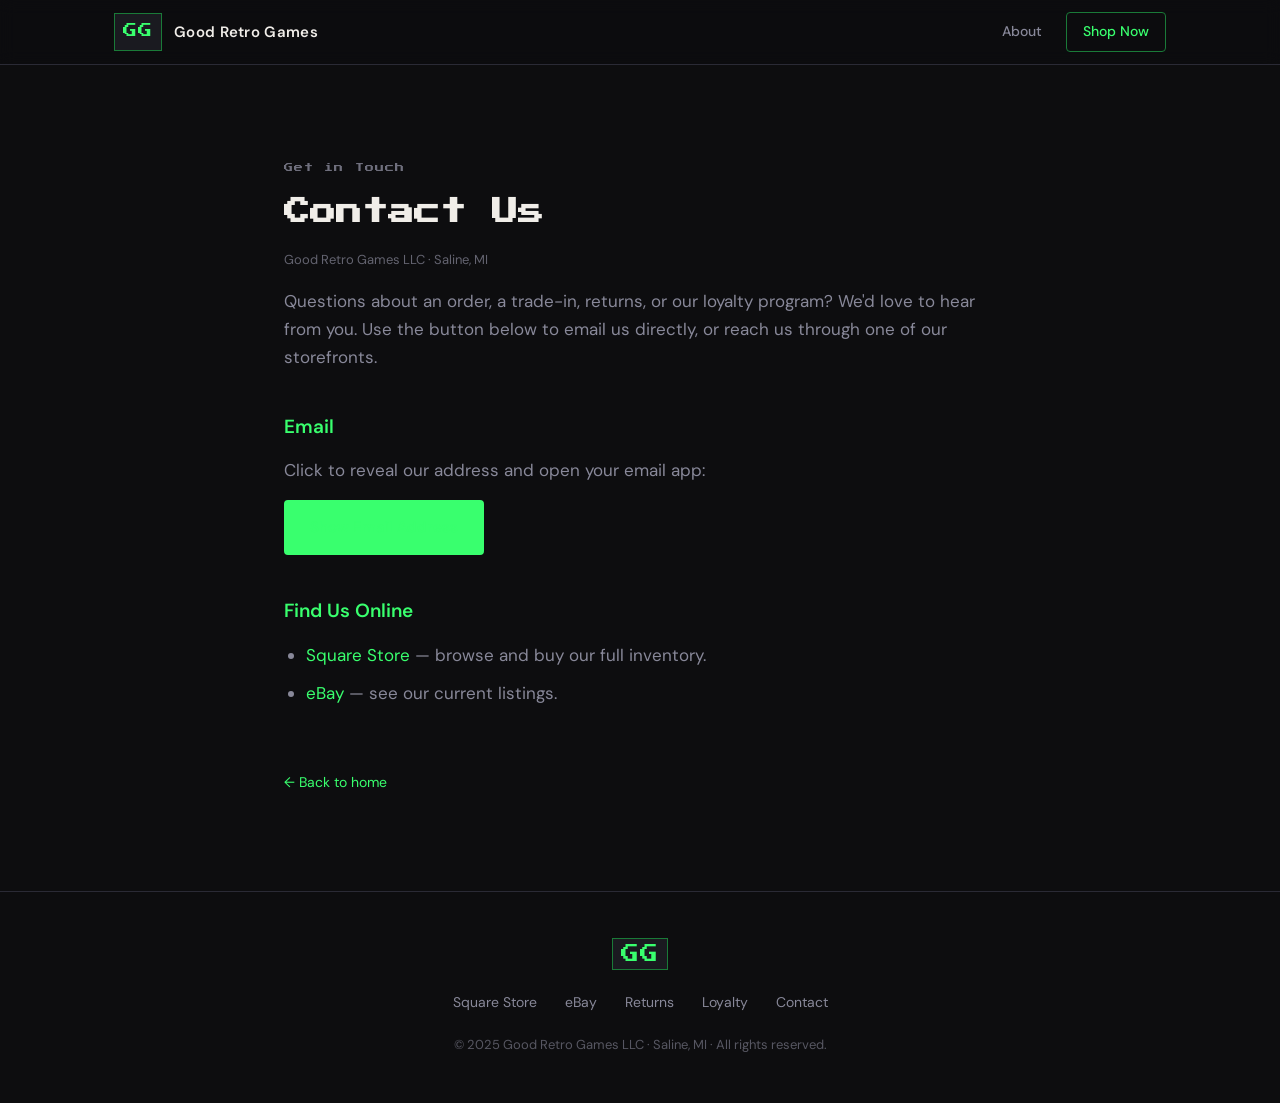
==== contact.html @ 9aec9688 "Add contact page, remove plaintext emails to deter spam crawlers - Add contact.html with JS-obfuscat" ====
<!DOCTYPE html>
<html lang="en">
<head>
  <meta charset="UTF-8" />
  <meta name="viewport" content="width=device-width, initial-scale=1.0" />
  <meta name="description" content="Get in touch with Good Retro Games LLC — questions about orders, trade-ins, returns, or our loyalty program." />
  <title>Contact — Good Retro Games</title>
  <link rel="preconnect" href="https://fonts.googleapis.com" />
  <link rel="preconnect" href="https://fonts.gstatic.com" crossorigin />
  <link href="https://fonts.googleapis.com/css2?family=Press+Start+2P&family=DM+Sans:wght@400;500;600&display=swap" rel="stylesheet" />
  <link rel="stylesheet" href="style.css" />
</head>
<body>

  <!-- HEADER -->
  <header class="site-header">
    <div class="header-inner">
      <a href="index.html" class="logo">
        <span class="logo-gg">GG</span>
        <span class="logo-text">Good Retro Games</span>
      </a>
      <nav class="header-nav">
        <a href="index.html#about">About</a>
        <a href="index.html#shop" class="nav-cta">Shop Now</a>
      </nav>
    </div>
  </header>

  <!-- CONTACT -->
  <section class="policy">
    <div class="section-inner policy-inner">
      <p class="section-eyebrow">Get in Touch</p>
      <h1 class="policy-title">Contact Us</h1>
      <p class="policy-updated">Good Retro Games LLC · Saline, MI</p>

      <p>Questions about an order, a trade-in, returns, or our loyalty program? We'd love to hear from you. Use the button below to email us directly, or reach us through one of our storefronts.</p>

      <h2>Email</h2>
      <p>Click to reveal our address and open your email app:</p>
      <p>
        <a class="btn btn-primary" id="contact-email" href="#" rel="nofollow noopener">Show Email Address</a>
      </p>
      <noscript>
        <p>Please enable JavaScript to view our email address, or reach us through our
        <a href="https://www.ebay.com/usr/good-retro-games" target="_blank" rel="noopener">eBay store</a>
        or <a href="https://www.goodgamesretro.com" target="_blank" rel="noopener">Square store</a>.</p>
      </noscript>

      <h2>Find Us Online</h2>
      <ul>
        <li><a href="https://www.goodgamesretro.com" target="_blank" rel="noopener">Square Store</a> — browse and buy our full inventory.</li>
        <li><a href="https://www.ebay.com/usr/good-retro-games" target="_blank" rel="noopener">eBay</a> — see our current listings.</li>
      </ul>

      <a href="index.html" class="back-link">← Back to home</a>
    </div>
  </section>

  <!-- FOOTER -->
  <footer class="site-footer">
    <div class="footer-inner">
      <div class="footer-logo">
        <span class="logo-gg">GG</span>
      </div>
      <div class="footer-links">
        <a href="https://www.goodgamesretro.com" target="_blank" rel="noopener">Square Store</a>
        <a href="https://www.ebay.com/usr/good-retro-games" target="_blank" rel="noopener">eBay</a>
        <a href="returns.html">Returns</a>
        <a href="loyalty.html">Loyalty</a>
        <a href="contact.html">Contact</a>
      </div>
      <p class="footer-copy">© 2025 Good Retro Games LLC · Saline, MI · All rights reserved.</p>
    </div>
  </footer>

  <!-- Email obfuscation: address is stored reversed and reassembled at runtime,
       so non-JS spam crawlers never see a harvestable plaintext address. -->
  <script>
    (function () {
      var encoded = 'moc.liamg@cllsemagorterdoog';
      var addr = encoded.split('').reverse().join('');
      var link = document.getElementById('contact-email');
      if (!link) return;
      var revealed = false;
      link.addEventListener('click', function (e) {
        if (!revealed) {
          e.preventDefault();
          link.href = 'mailto:' + addr;
          link.textContent = addr;
          revealed = true;
        }
      });
    })();
  </script>

</body>
</html>
---- style.css ----
/* =============================================
   GOOD RETRO GAMES — style.css
   Design: dark retro arcade with pixel accent
   Palette: near-black bg, phosphor green accent,
            warm amber highlight, off-white text
   ============================================= */

/* --- TOKENS --- */
:root {
  --bg:         #0d0d0f;
  --bg-mid:     #141418;
  --bg-card:    #1a1a20;
  --border:     #2a2a35;
  --green:      #39ff6e;
  --green-dim:  #1a7a38;
  --amber:      #ffa825;
  --white:      #f0ede8;
  --muted:      #888899;
  --font-pixel: 'Press Start 2P', monospace;
  --font-body:  'DM Sans', sans-serif;
  --radius:     4px;
  --max-w:      1100px;
}

/* --- RESET --- */
*, *::before, *::after { box-sizing: border-box; margin: 0; padding: 0; }
html { scroll-behavior: smooth; }
body {
  background: var(--bg);
  color: var(--white);
  font-family: var(--font-body);
  font-size: 17px;
  line-height: 1.65;
  -webkit-font-smoothing: antialiased;
}
a { color: inherit; text-decoration: none; }
img { display: block; max-width: 100%; }

/* --- HEADER --- */
.site-header {
  position: sticky;
  top: 0;
  z-index: 100;
  background: rgba(13, 13, 15, 0.92);
  backdrop-filter: blur(8px);
  border-bottom: 1px solid var(--border);
}
.header-inner {
  max-width: var(--max-w);
  margin: 0 auto;
  padding: 0 24px;
  height: 64px;
  display: flex;
  align-items: center;
  justify-content: space-between;
}
.logo {
  display: flex;
  align-items: center;
  gap: 12px;
}
.logo-gg {
  font-family: var(--font-pixel);
  font-size: 14px;
  color: var(--green);
  background: var(--bg-card);
  border: 1px solid var(--green-dim);
  padding: 6px 8px;
  letter-spacing: 1px;
}
.logo-text {
  font-family: var(--font-body);
  font-weight: 600;
  font-size: 15px;
  color: var(--white);
  letter-spacing: 0.02em;
}
.header-nav {
  display: flex;
  align-items: center;
  gap: 24px;
}
.header-nav a {
  font-size: 14px;
  font-weight: 500;
  color: var(--muted);
  transition: color 0.2s;
}
.header-nav a:hover { color: var(--white); }
.header-nav .nav-cta {
  color: var(--green);
  border: 1px solid var(--green-dim);
  padding: 7px 16px;
  border-radius: var(--radius);
  transition: background 0.2s, color 0.2s;
}
.header-nav .nav-cta:hover {
  background: var(--green);
  color: var(--bg);
}

/* --- HERO --- */
.hero {
  position: relative;
  min-height: 90vh;
  display: flex;
  align-items: center;
  overflow: hidden;
  border-bottom: 1px solid var(--border);
}

/* scanline overlay — the signature element */
.scanlines {
  position: absolute;
  inset: 0;
  background: repeating-linear-gradient(
    to bottom,
    transparent,
    transparent 3px,
    rgba(0, 0, 0, 0.18) 3px,
    rgba(0, 0, 0, 0.18) 4px
  );
  pointer-events: none;
  z-index: 1;
}

.hero-inner {
  position: relative;
  z-index: 2;
  max-width: var(--max-w);
  margin: 0 auto;
  padding: 80px 24px;
  max-width: 640px;
  margin-left: max(24px, calc(50vw - 550px));
}
.hero-eyebrow {
  font-family: var(--font-pixel);
  font-size: 9px;
  color: var(--green);
  letter-spacing: 0.12em;
  margin-bottom: 28px;
  opacity: 0.8;
}
.hero-headline {
  font-family: var(--font-pixel);
  font-size: clamp(18px, 3.5vw, 38px);
  line-height: 1.6;
  color: var(--white);
  margin-bottom: 24px;
}
.headline-accent {
  color: var(--amber);
}
.hero-sub {
  font-size: 18px;
  color: var(--muted);
  line-height: 1.7;
  margin-bottom: 40px;
  max-width: 500px;
}
.hero-cta-group {
  display: flex;
  gap: 16px;
  flex-wrap: wrap;
}

/* decorative cartridge */
.hero-cartridge {
  position: absolute;
  right: max(24px, calc(50vw - 550px));
  top: 50%;
  transform: translateY(-50%);
  z-index: 2;
  display: flex;
  align-items: center;
  justify-content: center;
}
.cartridge-body {
  width: 140px;
  height: 180px;
  background: var(--bg-card);
  border: 2px solid var(--border);
  border-radius: 8px 8px 20px 20px;
  display: flex;
  align-items: center;
  justify-content: center;
  position: relative;
  box-shadow: 0 0 40px rgba(57, 255, 110, 0.08), inset 0 1px 0 rgba(255,255,255,0.05);
}
.cartridge-body::before {
  content: '';
  position: absolute;
  bottom: -2px;
  left: 20px;
  right: 20px;
  height: 28px;
  background: var(--bg);
  border: 2px solid var(--border);
  border-top: none;
  border-radius: 0 0 8px 8px;
}
.cartridge-label {
  width: 90px;
  height: 100px;
  background: linear-gradient(135deg, #1e1e28, #2a2a3a);
  border: 1px solid var(--border);
  border-radius: 4px;
  display: flex;
  flex-direction: column;
  align-items: center;
  justify-content: center;
  gap: 6px;
}
.cart-title {
  font-family: var(--font-pixel);
  font-size: 20px;
  color: var(--green);
}
.cart-sub {
  font-family: var(--font-pixel);
  font-size: 7px;
  color: var(--amber);
  letter-spacing: 0.15em;
}

/* --- BUTTONS --- */
.btn {
  display: inline-flex;
  align-items: center;
  gap: 8px;
  font-family: var(--font-body);
  font-size: 15px;
  font-weight: 600;
  padding: 13px 24px;
  border-radius: var(--radius);
  cursor: pointer;
  transition: all 0.2s;
  white-space: nowrap;
}
.btn-icon { font-size: 16px; }

.btn-primary {
  background: var(--green);
  color: var(--bg);
  border: 2px solid var(--green);
}
.btn-primary:hover {
  background: #5fffaa;
  border-color: #5fffaa;
  transform: translateY(-1px);
  box-shadow: 0 6px 24px rgba(57, 255, 110, 0.25);
}

.btn-secondary {
  background: transparent;
  color: var(--amber);
  border: 2px solid var(--amber);
}
.btn-secondary:hover {
  background: var(--amber);
  color: var(--bg);
  transform: translateY(-1px);
}

.btn-outline {
  background: transparent;
  color: var(--white);
  border: 2px solid var(--border);
}
.btn-outline:hover {
  border-color: var(--muted);
  transform: translateY(-1px);
}

/* --- SHARED SECTION STYLES --- */
.section-inner {
  max-width: var(--max-w);
  margin: 0 auto;
  padding: 96px 24px;
}
.section-eyebrow {
  font-family: var(--font-pixel);
  font-size: 9px;
  color: var(--green);
  letter-spacing: 0.12em;
  margin-bottom: 16px;
  opacity: 0.8;
}
.section-heading {
  font-family: var(--font-pixel);
  font-size: clamp(14px, 2vw, 22px);
  line-height: 1.7;
  color: var(--white);
  margin-bottom: 48px;
}

/* --- CATEGORIES --- */
.categories {
  background: var(--bg-mid);
  border-bottom: 1px solid var(--border);
}
.category-grid {
  display: grid;
  grid-template-columns: repeat(auto-fit, minmax(220px, 1fr));
  gap: 20px;
  margin-bottom: 48px;
}
.category-card {
  background: var(--bg-card);
  border: 1px solid var(--border);
  border-radius: var(--radius);
  padding: 28px 24px;
  transition: border-color 0.2s, transform 0.2s;
}
.category-card:hover {
  border-color: var(--green-dim);
  transform: translateY(-2px);
}
.cat-icon {
  font-size: 28px;
  margin-bottom: 14px;
}
.category-card h3 {
  font-size: 15px;
  font-weight: 600;
  margin-bottom: 8px;
  color: var(--white);
}
.category-card p {
  font-size: 14px;
  color: var(--muted);
  line-height: 1.6;
}
.shop-cta-row {
  display: flex;
  gap: 16px;
  flex-wrap: wrap;
}

/* --- ABOUT --- */
.about { border-bottom: 1px solid var(--border); }
.about-inner {
  display: grid;
  grid-template-columns: 1fr 1fr;
  gap: 64px;
  align-items: center;
}
.about-text p {
  color: var(--muted);
  margin-bottom: 20px;
  max-width: 460px;
}
.about-text .btn { margin-top: 8px; }

/* pixel art decoration */
.pixel-grid {
  display: grid;
  grid-template-columns: repeat(4, 48px);
  grid-template-rows: repeat(4, 48px);
  gap: 6px;
  justify-content: center;
}
.px {
  border-radius: 2px;
  transition: opacity 0.4s;
}
.px.c1 { background: var(--green); opacity: 0.9; }
.px.c2 { background: var(--green-dim); opacity: 0.5; }
.px.c3 { background: var(--amber); opacity: 0.7; }
.px.c4 { background: var(--bg-card); border: 1px solid var(--border); opacity: 1; }
.px.c5 { background: var(--bg-mid); border: 1px solid var(--border); opacity: 1; }

/* --- POLICY / LEGAL PAGES --- */
.policy { border-bottom: 1px solid var(--border); min-height: 70vh; }
.policy-inner { max-width: 760px; }
.policy-title {
  font-family: var(--font-pixel);
  font-size: clamp(16px, 2.4vw, 26px);
  line-height: 1.6;
  color: var(--white);
  margin-bottom: 16px;
}
.policy-updated {
  font-size: 13px;
  color: var(--muted);
  opacity: 0.7;
  margin-bottom: 40px;
}
.policy-inner h2 {
  font-family: var(--font-body);
  font-size: 19px;
  font-weight: 600;
  color: var(--green);
  margin: 40px 0 14px;
}
.policy-inner h3 {
  font-size: 16px;
  font-weight: 600;
  color: var(--white);
  margin: 24px 0 10px;
}
.policy-inner p { color: var(--muted); margin-bottom: 16px; }
.policy-inner ul { color: var(--muted); margin: 0 0 16px; padding-left: 22px; }
.policy-inner li { margin-bottom: 10px; }
.policy-inner a { color: var(--green); }
.policy-inner a:hover { text-decoration: underline; }
.policy-inner strong { color: var(--white); }
.back-link {
  display: inline-block;
  margin-top: 48px;
  font-size: 14px;
  color: var(--muted);
}
.back-link:hover { color: var(--white); }

/* --- FOOTER --- */
.site-footer {
  background: var(--bg);
  padding: 48px 24px;
}
.footer-inner {
  max-width: var(--max-w);
  margin: 0 auto;
  display: flex;
  flex-direction: column;
  align-items: center;
  gap: 20px;
  text-align: center;
}
.footer-logo .logo-gg {
  font-size: 18px;
}
.footer-links {
  display: flex;
  gap: 28px;
  flex-wrap: wrap;
  justify-content: center;
}
.footer-links a {
  font-size: 14px;
  color: var(--muted);
  transition: color 0.2s;
}
.footer-links a:hover { color: var(--white); }
.footer-copy {
  font-size: 13px;
  color: var(--muted);
  opacity: 0.6;
}

/* --- RESPONSIVE --- */
@media (max-width: 768px) {
  .hero-cartridge { display: none; }
  .hero-inner { margin-left: 0; padding: 64px 24px; }
  .about-inner { grid-template-columns: 1fr; }
  .about-pixels { display: none; }
  .header-nav a:not(.nav-cta) { display: none; }
}

@media (prefers-reduced-motion: reduce) {
  .btn { transition: none; }
  .category-card { transition: none; }
}
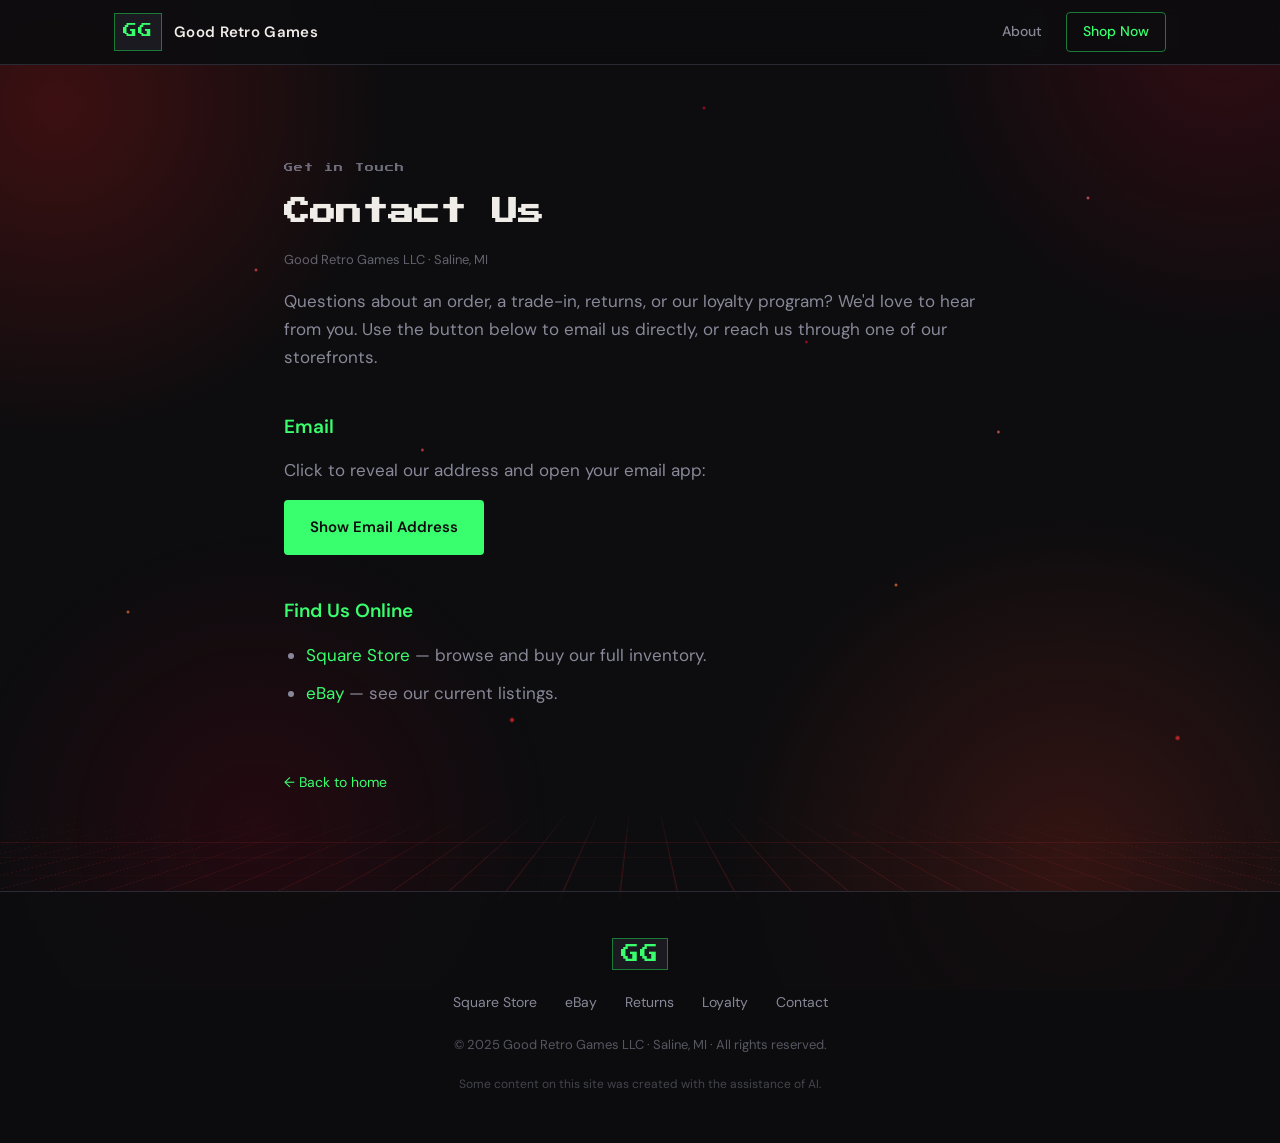
==== commit ed6967c3: "Add retro arcade background, Stranger Things red lighting, AI disclaimer - Pure-CSS arcade backgroun" ====
--- a/contact.html
+++ b/contact.html
@@ -70,6 +70,7 @@
         <a href="contact.html">Contact</a>
       </div>
       <p class="footer-copy">© 2025 Good Retro Games LLC · Saline, MI · All rights reserved.</p>
+      <p class="footer-disclaimer">Some content on this site was created with the assistance of AI.</p>
     </div>
   </footer>
 
--- a/style.css
+++ b/style.css
@@ -24,9 +24,9 @@
 
 /* --- RESET --- */
 *, *::before, *::after { box-sizing: border-box; margin: 0; padding: 0; }
-html { scroll-behavior: smooth; }
+html { scroll-behavior: smooth; background: var(--bg); }
 body {
-  background: var(--bg);
+  background: transparent;
   color: var(--white);
   font-family: var(--font-body);
   font-size: 17px;
@@ -35,6 +35,118 @@
 }
 a { color: inherit; text-decoration: none; }
 img { display: block; max-width: 100%; }
+
+/* =============================================
+   RETRO ARCADE BACKGROUND (cartoon style)
+   Fixed, full-page layers behind all content.
+   Pure CSS — applies to every page automatically.
+   ============================================= */
+
+/* drifting neon glow blobs (ambient color) */
+html::before {
+  content: "";
+  position: fixed;
+  inset: -10%;
+  z-index: -3;
+  background:
+    radial-gradient(44vmax 44vmax at 12% 18%, rgba(255, 30, 30, 0.20), transparent 60%),
+    radial-gradient(40vmax 40vmax at 88% 12%, rgba(200, 12, 40, 0.18), transparent 60%),
+    radial-gradient(46vmax 46vmax at 78% 88%, rgba(255, 60, 40, 0.16), transparent 60%),
+    radial-gradient(38vmax 38vmax at 25% 85%, rgba(130, 0, 25, 0.20), transparent 60%);
+  animation: glowDrift 18s ease-in-out infinite alternate;
+  pointer-events: none;
+}
+
+/* neon perspective "arcade floor" grid along the bottom */
+html::after {
+  content: "";
+  position: fixed;
+  left: -50%;
+  right: -50%;
+  bottom: 0;
+  height: 42vh;
+  z-index: -2;
+  background-image:
+    repeating-linear-gradient(90deg, transparent 0, transparent 58px, rgba(255, 40, 40, 0.55) 60px),
+    repeating-linear-gradient(0deg, transparent 0, transparent 58px, rgba(255, 40, 40, 0.55) 60px);
+  -webkit-mask-image: linear-gradient(transparent, #000 75%);
+          mask-image: linear-gradient(transparent, #000 75%);
+  transform: perspective(340px) rotateX(62deg);
+  transform-origin: bottom center;
+  opacity: 0.45;
+  animation: gridScroll 4s linear infinite;
+  pointer-events: none;
+}
+
+/* twinkling cartoon star-pixels (two offset layers) */
+body::before,
+body::after {
+  content: "";
+  position: fixed;
+  inset: 0;
+  z-index: -1;
+  background-repeat: no-repeat;
+  pointer-events: none;
+}
+body::before {
+  background-image:
+    radial-gradient(2px 2px at 20% 30%, #ff4d4d, transparent),
+    radial-gradient(2px 2px at 70% 65%, #ff7a3c, transparent),
+    radial-gradient(3px 3px at 40% 80%, #ff2b2b, transparent),
+    radial-gradient(2px 2px at 85% 22%, #ff6b6b, transparent),
+    radial-gradient(2px 2px at 55% 12%, #c81028, transparent);
+  animation: twinkle 3.5s ease-in-out infinite;
+}
+body::after {
+  background-image:
+    radial-gradient(2px 2px at 10% 68%, #ff7a3c, transparent),
+    radial-gradient(3px 3px at 92% 82%, #ff2b2b, transparent),
+    radial-gradient(2px 2px at 33% 50%, #ff4d4d, transparent),
+    radial-gradient(2px 2px at 63% 38%, #c81028, transparent),
+    radial-gradient(2px 2px at 78% 48%, #ff6b6b, transparent);
+  animation: twinkle 5s ease-in-out infinite reverse;
+}
+
+/* floating cartoon arcade sprites (hero) */
+.arcade-sprites {
+  position: absolute;
+  inset: 0;
+  z-index: 1;
+  overflow: hidden;
+  pointer-events: none;
+}
+.arcade-sprites .sprite {
+  position: absolute;
+  font-size: 34px;
+  line-height: 1;
+  filter: drop-shadow(0 3px 0 rgba(0, 0, 0, 0.35));
+  opacity: 0.85;
+  animation: spriteBob 5s ease-in-out infinite;
+}
+.arcade-sprites .s1 { left: 5%;   top: 26%; font-size: 40px; animation-duration: 6s;   animation-delay: -1s; }
+.arcade-sprites .s2 { left: 14%;  top: 64%; font-size: 30px; animation-duration: 5.2s; animation-delay: -2s; }
+.arcade-sprites .s3 { left: 47%;  top: 13%; font-size: 26px; animation-duration: 4.4s; animation-delay: -0.5s; }
+.arcade-sprites .s4 { right: 30%; top: 80%; font-size: 30px; animation-duration: 5.6s; animation-delay: -3s; }
+.arcade-sprites .s5 { right: 8%;  top: 70%; font-size: 34px; animation-duration: 6.4s; animation-delay: -1.5s; }
+.arcade-sprites .s6 { right: 6%;  top: 16%; font-size: 28px; animation-duration: 4.8s; animation-delay: -2.5s; }
+.arcade-sprites .s7 { left: 41%;  top: 88%; font-size: 32px; animation-duration: 5.8s; animation-delay: -0.8s; }
+
+@keyframes twinkle {
+  0%, 100% { opacity: 0.30; }
+  50%      { opacity: 1; }
+}
+@keyframes glowDrift {
+  from { transform: translate3d(-2%, -1%, 0) scale(1); }
+  to   { transform: translate3d(2%, 2%, 0) scale(1.08); }
+}
+@keyframes gridScroll {
+  from { background-position: 0 0, 0 0; }
+  to   { background-position: 0 0, 0 60px; }
+}
+@keyframes spriteBob {
+  0%, 100% { transform: translateY(0)     rotate(-8deg); }
+  50%      { transform: translateY(-22px) rotate(8deg); }
+}
 
 /* --- HEADER --- */
 .site-header {
@@ -296,7 +408,7 @@
 
 /* --- CATEGORIES --- */
 .categories {
-  background: var(--bg-mid);
+  background: rgba(20, 20, 24, 0.82);
   border-bottom: 1px solid var(--border);
 }
 .category-grid {
@@ -404,6 +516,11 @@
 .policy-inner li { margin-bottom: 10px; }
 .policy-inner a { color: var(--green); }
 .policy-inner a:hover { text-decoration: underline; }
+/* Keep button text legible inside policy/contact pages (overrides the link color above) */
+.policy-inner .btn-primary { color: var(--bg); }
+.policy-inner .btn-secondary { color: var(--amber); }
+.policy-inner .btn-outline { color: var(--white); }
+.policy-inner .btn:hover { text-decoration: none; }
 .policy-inner strong { color: var(--white); }
 .back-link {
   display: inline-block;
@@ -415,7 +532,7 @@
 
 /* --- FOOTER --- */
 .site-footer {
-  background: var(--bg);
+  background: rgba(13, 13, 15, 0.82);
   padding: 48px 24px;
 }
 .footer-inner {
@@ -446,6 +563,12 @@
   font-size: 13px;
   color: var(--muted);
   opacity: 0.6;
+}
+.footer-disclaimer {
+  font-size: 12px;
+  color: var(--muted);
+  opacity: 0.45;
+  max-width: 480px;
 }
 
 /* --- RESPONSIVE --- */
@@ -455,9 +578,19 @@
   .about-inner { grid-template-columns: 1fr; }
   .about-pixels { display: none; }
   .header-nav a:not(.nav-cta) { display: none; }
+  /* thin out floating sprites so they don't crowd the stacked mobile hero */
+  .arcade-sprites .s2,
+  .arcade-sprites .s4,
+  .arcade-sprites .s7 { display: none; }
+  .arcade-sprites .sprite { font-size: 26px; opacity: 0.7; }
 }
 
 @media (prefers-reduced-motion: reduce) {
   .btn { transition: none; }
   .category-card { transition: none; }
-}
+  html::before,
+  html::after,
+  body::before,
+  body::after,
+  .arcade-sprites .sprite { animation: none; }
+}
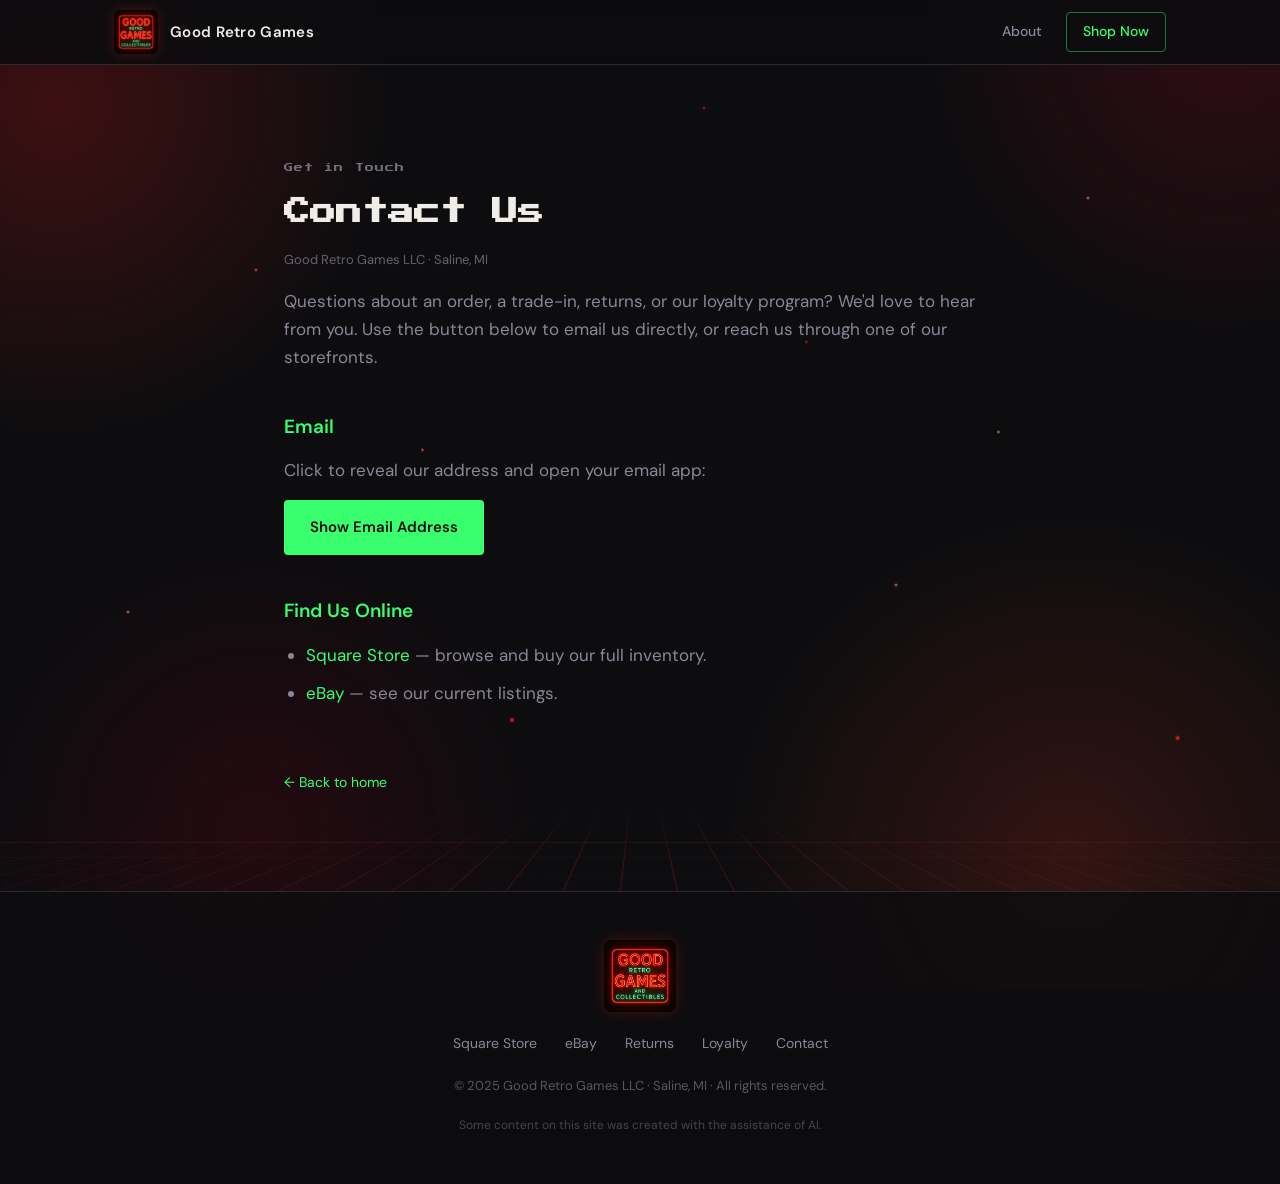
==== commit d81e80ad: "Add neon sign logo and retro-room image - Replace the GG text badge with the neon "Good Retro Games " ====
--- a/contact.html
+++ b/contact.html
@@ -16,7 +16,7 @@
   <header class="site-header">
     <div class="header-inner">
       <a href="index.html" class="logo">
-        <span class="logo-gg">GG</span>
+        <img src="images/logo.png" alt="Good Retro Games and Collectibles" class="logo-img" />
         <span class="logo-text">Good Retro Games</span>
       </a>
       <nav class="header-nav">
@@ -60,7 +60,7 @@
   <footer class="site-footer">
     <div class="footer-inner">
       <div class="footer-logo">
-        <span class="logo-gg">GG</span>
+        <img src="images/logo.png" alt="Good Retro Games and Collectibles" class="logo-img" />
       </div>
       <div class="footer-links">
         <a href="https://www.goodgamesretro.com" target="_blank" rel="noopener">Square Store</a>
--- a/style.css
+++ b/style.css
@@ -180,6 +180,13 @@
   padding: 6px 8px;
   letter-spacing: 1px;
 }
+.logo-img {
+  display: block;
+  height: 44px;
+  width: auto;
+  border-radius: 6px;
+  box-shadow: 0 0 12px rgba(255, 40, 40, 0.25);
+}
 .logo-text {
   font-family: var(--font-body);
   font-weight: 600;
@@ -463,6 +470,16 @@
   max-width: 460px;
 }
 .about-text .btn { margin-top: 8px; }
+
+/* retro gaming room photo */
+.about-visual { display: flex; justify-content: center; }
+.about-img {
+  width: 100%;
+  max-width: 480px;
+  border-radius: 10px;
+  border: 1px solid var(--border);
+  box-shadow: 0 0 34px rgba(255, 40, 40, 0.18), inset 0 0 0 1px rgba(255, 255, 255, 0.04);
+}
 
 /* pixel art decoration */
 .pixel-grid {
@@ -547,6 +564,12 @@
 .footer-logo .logo-gg {
   font-size: 18px;
 }
+.footer-logo .logo-img {
+  height: 72px;
+  width: auto;
+  border-radius: 8px;
+  box-shadow: 0 0 16px rgba(255, 40, 40, 0.22);
+}
 .footer-links {
   display: flex;
   gap: 28px;
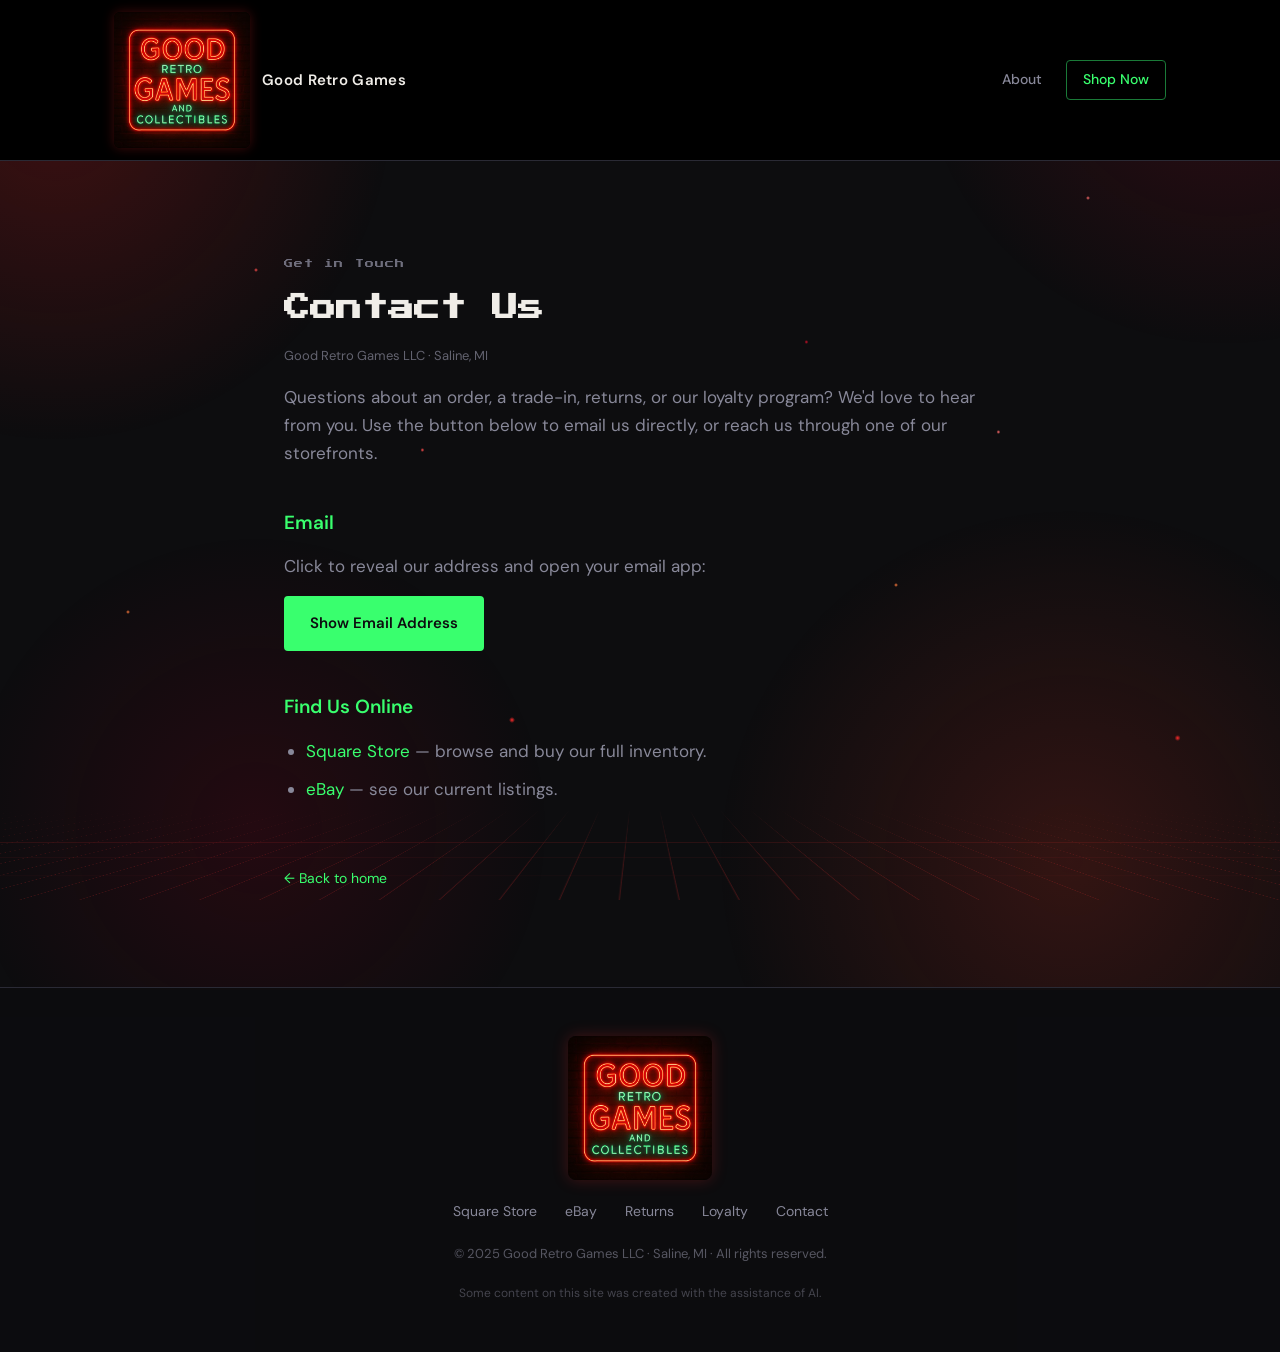
==== commit f443e3df: "Convert logo to JPEG; make header solid opaque black - Replace 537 KB logo.png with a 53 KB logo.jpg" ====
--- a/contact.html
+++ b/contact.html
@@ -16,7 +16,7 @@
   <header class="site-header">
     <div class="header-inner">
       <a href="index.html" class="logo">
-        <img src="images/logo.png" alt="Good Retro Games and Collectibles" class="logo-img" />
+        <img src="images/logo.jpg" alt="Good Retro Games and Collectibles" class="logo-img" />
         <span class="logo-text">Good Retro Games</span>
       </a>
       <nav class="header-nav">
@@ -60,7 +60,7 @@
   <footer class="site-footer">
     <div class="footer-inner">
       <div class="footer-logo">
-        <img src="images/logo.png" alt="Good Retro Games and Collectibles" class="logo-img" />
+        <img src="images/logo.jpg" alt="Good Retro Games and Collectibles" class="logo-img" />
       </div>
       <div class="footer-links">
         <a href="https://www.goodgamesretro.com" target="_blank" rel="noopener">Square Store</a>
--- a/style.css
+++ b/style.css
@@ -153,15 +153,14 @@
   position: sticky;
   top: 0;
   z-index: 100;
-  background: rgba(13, 13, 15, 0.92);
-  backdrop-filter: blur(8px);
+  background: #000;
   border-bottom: 1px solid var(--border);
 }
 .header-inner {
   max-width: var(--max-w);
   margin: 0 auto;
   padding: 0 24px;
-  height: 64px;
+  height: 160px;
   display: flex;
   align-items: center;
   justify-content: space-between;
@@ -182,7 +181,7 @@
 }
 .logo-img {
   display: block;
-  height: 44px;
+  height: 136px;
   width: auto;
   border-radius: 6px;
   box-shadow: 0 0 12px rgba(255, 40, 40, 0.25);
@@ -281,65 +280,6 @@
   display: flex;
   gap: 16px;
   flex-wrap: wrap;
-}
-
-/* decorative cartridge */
-.hero-cartridge {
-  position: absolute;
-  right: max(24px, calc(50vw - 550px));
-  top: 50%;
-  transform: translateY(-50%);
-  z-index: 2;
-  display: flex;
-  align-items: center;
-  justify-content: center;
-}
-.cartridge-body {
-  width: 140px;
-  height: 180px;
-  background: var(--bg-card);
-  border: 2px solid var(--border);
-  border-radius: 8px 8px 20px 20px;
-  display: flex;
-  align-items: center;
-  justify-content: center;
-  position: relative;
-  box-shadow: 0 0 40px rgba(57, 255, 110, 0.08), inset 0 1px 0 rgba(255,255,255,0.05);
-}
-.cartridge-body::before {
-  content: '';
-  position: absolute;
-  bottom: -2px;
-  left: 20px;
-  right: 20px;
-  height: 28px;
-  background: var(--bg);
-  border: 2px solid var(--border);
-  border-top: none;
-  border-radius: 0 0 8px 8px;
-}
-.cartridge-label {
-  width: 90px;
-  height: 100px;
-  background: linear-gradient(135deg, #1e1e28, #2a2a3a);
-  border: 1px solid var(--border);
-  border-radius: 4px;
-  display: flex;
-  flex-direction: column;
-  align-items: center;
-  justify-content: center;
-  gap: 6px;
-}
-.cart-title {
-  font-family: var(--font-pixel);
-  font-size: 20px;
-  color: var(--green);
-}
-.cart-sub {
-  font-family: var(--font-pixel);
-  font-size: 7px;
-  color: var(--amber);
-  letter-spacing: 0.15em;
 }
 
 /* --- BUTTONS --- */
@@ -565,7 +505,7 @@
   font-size: 18px;
 }
 .footer-logo .logo-img {
-  height: 72px;
+  height: 144px;
   width: auto;
   border-radius: 8px;
   box-shadow: 0 0 16px rgba(255, 40, 40, 0.22);
@@ -596,7 +536,6 @@
 
 /* --- RESPONSIVE --- */
 @media (max-width: 768px) {
-  .hero-cartridge { display: none; }
   .hero-inner { margin-left: 0; padding: 64px 24px; }
   .about-inner { grid-template-columns: 1fr; }
   .about-pixels { display: none; }
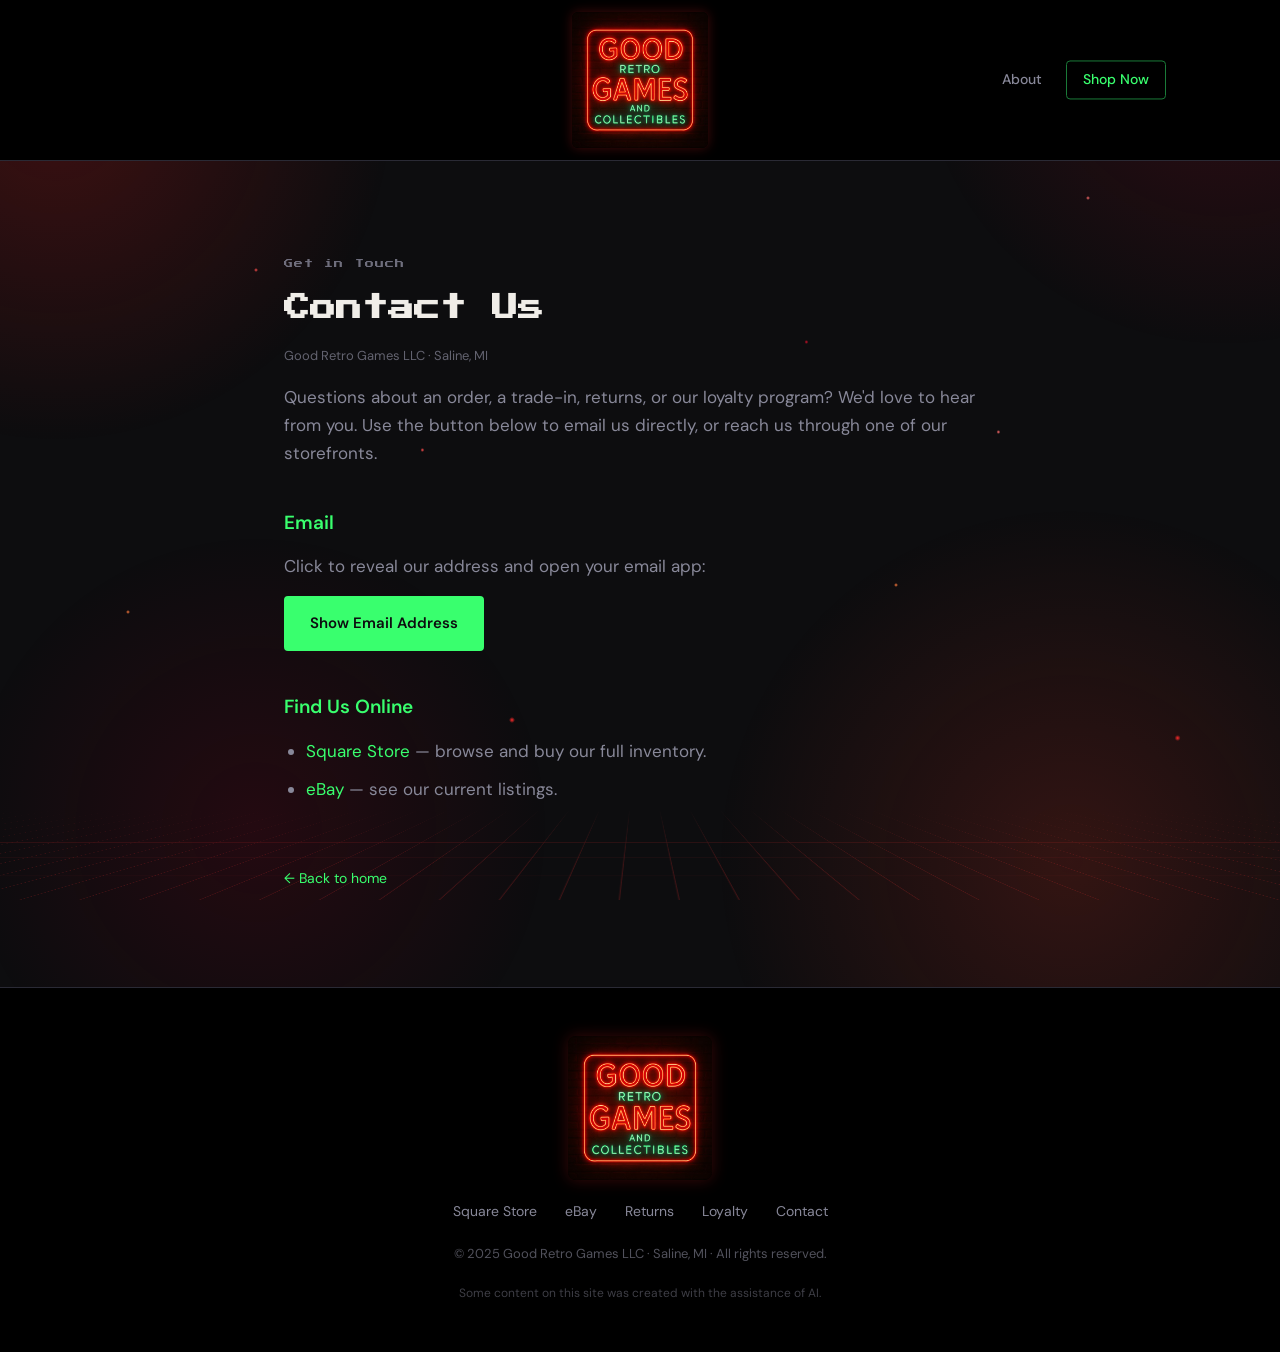
==== commit b1307d27: "Center header logo, drop wordmark text, black footer - Remove "Good Retro Games" text beside the log" ====
--- a/contact.html
+++ b/contact.html
@@ -17,7 +17,6 @@
     <div class="header-inner">
       <a href="index.html" class="logo">
         <img src="images/logo.jpg" alt="Good Retro Games and Collectibles" class="logo-img" />
-        <span class="logo-text">Good Retro Games</span>
       </a>
       <nav class="header-nav">
         <a href="index.html#about">About</a>
--- a/style.css
+++ b/style.css
@@ -157,13 +157,14 @@
   border-bottom: 1px solid var(--border);
 }
 .header-inner {
+  position: relative;
   max-width: var(--max-w);
   margin: 0 auto;
   padding: 0 24px;
   height: 160px;
   display: flex;
   align-items: center;
-  justify-content: space-between;
+  justify-content: center;
 }
 .logo {
   display: flex;
@@ -194,6 +195,10 @@
   letter-spacing: 0.02em;
 }
 .header-nav {
+  position: absolute;
+  right: 24px;
+  top: 50%;
+  transform: translateY(-50%);
   display: flex;
   align-items: center;
   gap: 24px;
@@ -489,7 +494,7 @@
 
 /* --- FOOTER --- */
 .site-footer {
-  background: rgba(13, 13, 15, 0.82);
+  background: #000;
   padding: 48px 24px;
 }
 .footer-inner {
@@ -536,6 +541,8 @@
 
 /* --- RESPONSIVE --- */
 @media (max-width: 768px) {
+  .header-inner { height: 110px; }
+  .logo-img { height: 84px; }
   .hero-inner { margin-left: 0; padding: 64px 24px; }
   .about-inner { grid-template-columns: 1fr; }
   .about-pixels { display: none; }
